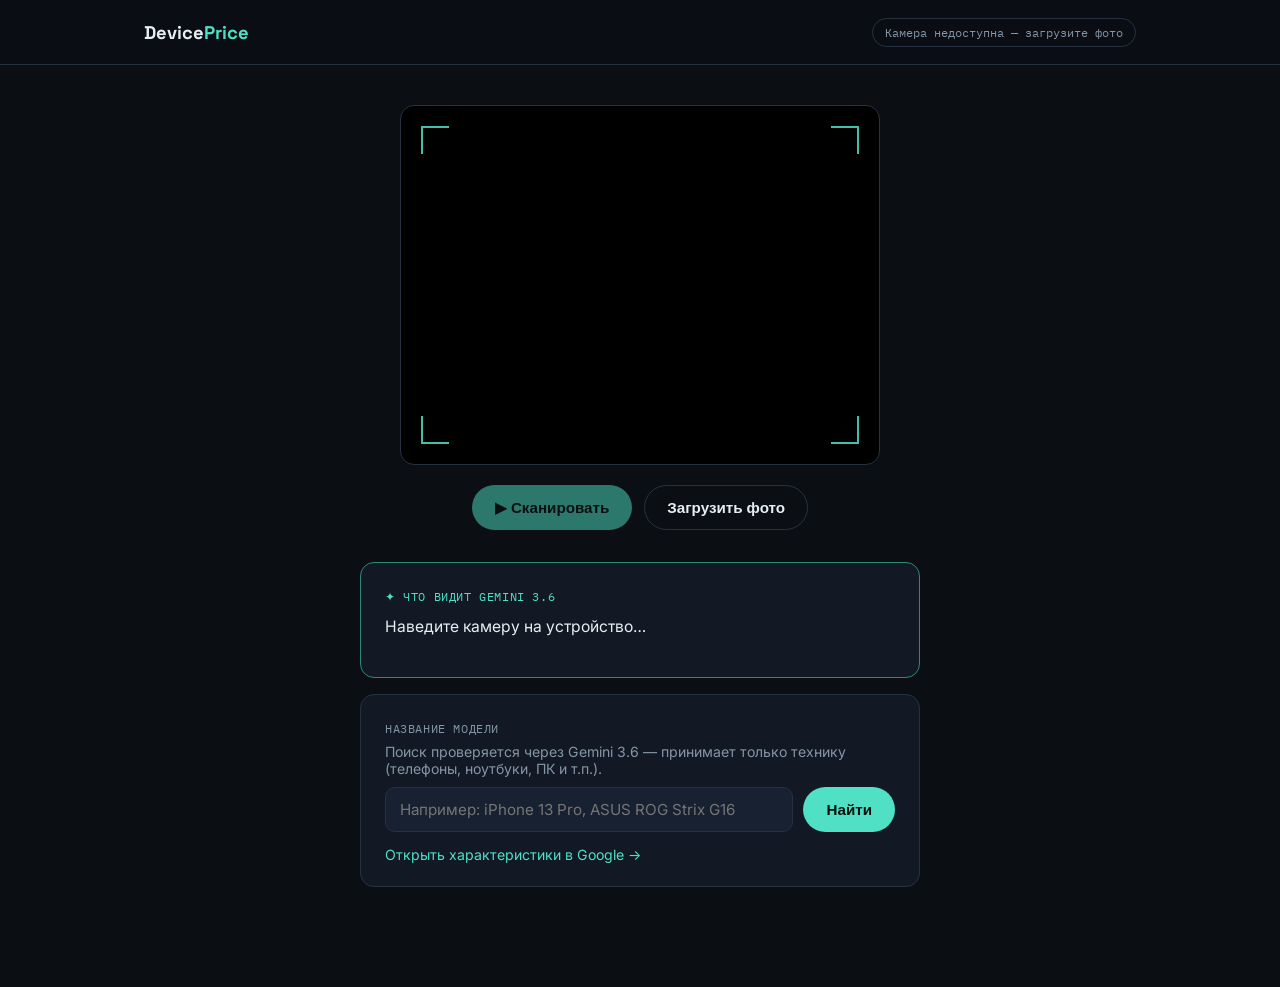
==== frontend/scan.html @ 58c8bab9 "Fix: correct folder structure" ====
<!DOCTYPE html>
<html lang="ru">
<head>
<meta charset="UTF-8">
<meta name="viewport" content="width=device-width, initial-scale=1.0">
<title>Сканер устройства — DevicePrice</title>
<link rel="stylesheet" href="css/style.css">
</head>
<body>

<header class="topbar">
  <div class="wrap topbar-inner">
    <a class="logo" href="index.html">Device<em>Price</em></a>
    <span class="badge" id="statusBadge">Ожидание камеры…</span>
  </div>
</header>

<main class="scan-page wrap">

  <section class="camera-panel">
    <div class="camera-frame">
      <video id="video" autoplay playsinline muted></video>
      <canvas id="canvas" hidden></canvas>
      <div class="scan-overlay">
        <span class="corner tl"></span><span class="corner tr"></span>
        <span class="corner bl"></span><span class="corner br"></span>
      </div>
    </div>
    <div class="camera-controls">
      <button id="captureBtn" class="btn-primary">📸 Сделать снимок</button>
      <label class="btn-ghost file-label">
        Загрузить фото
        <input type="file" id="fileInput" accept="image/*" hidden>
      </label>
    </div>
  </section>

  <section class="result-panel" id="resultPanel" hidden>

    <div class="card gemini-vision-card" id="geminiVisionCard">
      <span class="card-label">✦ Что видит Gemini 3.6</span>
      <p id="geminiVisionText" class="gemini-answer">Наведите камеру на устройство…</p>
    </div>

    <div class="card">
      <span class="card-label">Название модели</span>
      <p class="muted">Поиск проверяется через Gemini 3.6 — принимает только технику (телефоны, ноутбуки, ПК и т.п.).</p>
      <form id="modelForm" class="model-form">
        <input type="text" id="modelInput" placeholder="Например: iPhone 13 Pro, ASUS ROG Strix G16"
               autocomplete="off">
        <button type="submit" class="btn-primary">Найти</button>
      </form>
      <a id="googleLink" class="google-link" target="_blank" rel="noopener" hidden>
        Открыть характеристики в Google →
      </a>
      <p id="lookupError" class="field-error" hidden></p>
    </div>

    <div class="card" id="priceCard" hidden>
      <span class="card-label">Ценовой класс (ML-модель)</span>
      <h2 id="priceClassValue">—</h2>
      <div class="specs-bars" id="probaBars"></div>
      <details class="specs-details">
        <summary>Характеристики, использованные моделью</summary>
        <pre id="featuresUsed"></pre>
      </details>
    </div>

    <div class="card" id="specsCard" hidden>
      <span class="card-label">Характеристики устройства</span>
      <div class="specs-bars" id="specsBars"></div>
    </div>

  </section>

</main>

<script src="js/camera.js"></script>
<script src="js/api.js"></script>
</body>
</html>
---- frontend/css/style.css ----
@import url('https://fonts.googleapis.com/css2?family=Space+Grotesk:wght@500;600;700&family=IBM+Plex+Mono:wght@400;500&family=Inter:wght@400;500&display=swap');

:root {
  --bg: #0B0F14;
  --panel: #121924;
  --panel-2: #182131;
  --line: #263241;
  --text: #E7EEF3;
  --muted: #8496A6;
  --accent: #4FE0C6;
  --accent-dim: #2C8A78;
  --warn: #FF7A54;
  --gold: #F2C14E;
  --radius: 14px;
}

* { box-sizing: border-box; }

html { scroll-behavior: smooth; }

body {
  margin: 0;
  background: var(--bg);
  color: var(--text);
  font-family: 'Inter', system-ui, sans-serif;
  -webkit-font-smoothing: antialiased;
}

h1, h2, h3 { font-family: 'Space Grotesk', sans-serif; margin: 0; letter-spacing: -0.01em; }

.wrap { max-width: 1040px; margin: 0 auto; padding: 0 24px; }

a { color: inherit; text-decoration: none; }

/* ---------- Topbar ---------- */
.topbar { border-bottom: 1px solid var(--line); position: sticky; top: 0; background: rgba(11,15,20,0.85); backdrop-filter: blur(8px); z-index: 10; }
.topbar-inner { display: flex; align-items: center; justify-content: space-between; height: 64px; }
.logo { font-family: 'Space Grotesk', sans-serif; font-weight: 700; font-size: 1.15rem; }
.logo em { font-style: normal; color: var(--accent); }
.badge { font-family: 'IBM Plex Mono', monospace; font-size: 0.75rem; color: var(--muted); border: 1px solid var(--line); padding: 6px 12px; border-radius: 999px; }
.badge.live { color: var(--accent); border-color: var(--accent-dim); }

/* ---------- Buttons ---------- */
.btn-primary, .btn-ghost {
  display: inline-flex; align-items: center; gap: 8px;
  font-family: 'Space Grotesk', sans-serif; font-weight: 600; font-size: 0.95rem;
  padding: 12px 22px; border-radius: 999px; border: 1px solid transparent;
  cursor: pointer; transition: transform 0.15s ease, background 0.15s ease;
}
.btn-primary { background: var(--accent); color: #06110E; }
.btn-primary:hover { transform: translateY(-1px); background: #6DEAD3; }
.btn-primary:active { transform: translateY(0); }
.btn-primary:disabled { opacity: 0.5; cursor: not-allowed; transform: none; }
.btn-ghost { border-color: var(--line); color: var(--text); background: transparent; }
.btn-ghost:hover { border-color: var(--accent-dim); color: var(--accent); }
.file-label { justify-content: center; }

/* ---------- Hero ---------- */
.hero { padding: 96px 24px 64px; max-width: 760px; }
.eyebrow { font-family: 'IBM Plex Mono', monospace; font-size: 0.8rem; color: var(--accent); letter-spacing: 0.04em; }
.hero h1 { font-size: clamp(2rem, 4.5vw, 3.2rem); line-height: 1.12; margin: 18px 0 22px; }
.hero .lead { color: var(--muted); font-size: 1.05rem; line-height: 1.6; max-width: 560px; margin-bottom: 32px; }

/* ---------- Steps ---------- */
.steps { display: grid; grid-template-columns: repeat(4, 1fr); gap: 20px; padding: 40px 24px 100px; }
.step { border-top: 1px solid var(--line); padding-top: 16px; }
.step-num { font-family: 'IBM Plex Mono', monospace; color: var(--accent); font-size: 0.85rem; }
.step h3 { margin: 10px 0 8px; font-size: 1.05rem; }
.step p { color: var(--muted); font-size: 0.9rem; line-height: 1.5; margin: 0; }

@media (max-width: 780px) { .steps { grid-template-columns: 1fr 1fr; } }
@media (max-width: 480px) { .steps { grid-template-columns: 1fr; } }

/* ---------- Scan page ---------- */
.scan-page { padding: 40px 24px 100px; display: grid; gap: 32px; }

.camera-panel { display: flex; flex-direction: column; align-items: center; gap: 20px; }

.camera-frame {
  position: relative; width: 100%; max-width: 480px; aspect-ratio: 4 / 3;
  background: #000; border-radius: var(--radius); overflow: hidden;
  border: 1px solid var(--line);
}
#video, #canvas { width: 100%; height: 100%; object-fit: cover; }

.scan-overlay { position: absolute; inset: 20px; pointer-events: none; }
.corner { position: absolute; width: 28px; height: 28px; border: 2px solid var(--accent); opacity: 0.85; }
.corner.tl { top: 0; left: 0; border-right: none; border-bottom: none; }
.corner.tr { top: 0; right: 0; border-left: none; border-bottom: none; }
.corner.bl { bottom: 0; left: 0; border-right: none; border-top: none; }
.corner.br { bottom: 0; right: 0; border-left: none; border-top: none; }

.camera-controls { display: flex; gap: 12px; flex-wrap: wrap; justify-content: center; }

/* ---------- Result cards ---------- */
.result-panel { display: grid; gap: 16px; max-width: 560px; margin: 0 auto; width: 100%; }

.card {
  background: var(--panel); border: 1px solid var(--line); border-radius: var(--radius);
  padding: 22px 24px;
}
.card-label { font-family: 'IBM Plex Mono', monospace; font-size: 0.75rem; color: var(--muted); text-transform: uppercase; letter-spacing: 0.05em; }
.card h2 { font-size: 1.6rem; margin-top: 8px; }
.muted { color: var(--muted); font-size: 0.88rem; margin: 6px 0 0; }

.model-form { display: flex; gap: 10px; margin-top: 10px; flex-wrap: wrap; }
.model-form input {
  flex: 1; min-width: 200px; background: var(--panel-2); border: 1px solid var(--line);
  border-radius: 10px; padding: 12px 14px; color: var(--text); font-family: 'Inter', sans-serif; font-size: 0.95rem;
}
.model-form input:focus { outline: none; border-color: var(--accent-dim); }

.google-link { display: inline-block; margin-top: 14px; font-size: 0.88rem; color: var(--accent); }
.google-link:hover { text-decoration: underline; }


.specs-details { margin-top: 16px; font-size: 0.85rem; color: var(--muted); }
.specs-details summary { cursor: pointer; color: var(--text); }
.specs-details pre {
  background: var(--panel-2); border-radius: 10px; padding: 12px; margin-top: 10px;
  font-family: 'IBM Plex Mono', monospace; font-size: 0.78rem; overflow-x: auto; color: var(--text);
}

/* ---------- Specs bars (шкалы характеристик) ---------- */
.specs-bars { display: grid; gap: 14px; margin-top: 6px; }
.specs-row { display: grid; gap: 6px; }
.specs-row-head { display: flex; justify-content: space-between; align-items: baseline; font-size: 0.88rem; }
.specs-row-label { color: var(--text); font-weight: 500; }
.specs-row-value { font-family: 'IBM Plex Mono', monospace; color: var(--muted); font-size: 0.8rem; }
.specs-track { height: 10px; background: var(--panel-2); border-radius: 999px; overflow: hidden; border: 1px solid var(--line); }
.specs-fill {
  height: 100%; border-radius: 999px;
  background: linear-gradient(90deg, var(--accent-dim), var(--accent));
  transition: width 0.5s ease;
  width: 0%;
}
.specs-row-percent { font-family: 'IBM Plex Mono', monospace; font-size: 0.72rem; color: var(--accent); text-align: right; margin-top: 2px; }

/* Выделение предсказанного ценового класса среди баров вероятностей */
.specs-row.predicted .specs-row-label { color: var(--accent); font-weight: 700; }
.specs-row.predicted .specs-fill { background: linear-gradient(90deg, var(--gold), var(--accent)); }

.field-error {
  margin-top: 10px; font-size: 0.85rem; color: var(--warn);
  background: rgba(255,122,84,0.1); border: 1px solid var(--warn);
  border-radius: 10px; padding: 10px 14px;
}

/* ---------- Карточка "Что видит Gemini" (мультимодальный ответ на кадр) ---------- */
.gemini-vision-card { border-color: var(--accent-dim); }
.gemini-vision-card .card-label { color: var(--accent); }
.gemini-answer { font-size: 0.98rem; line-height: 1.55; margin-top: 10px; color: var(--text); }

footer { padding: 40px 24px 60px; color: var(--muted); font-size: 0.85rem; border-top: 1px solid var(--line); margin-top: 20px; }
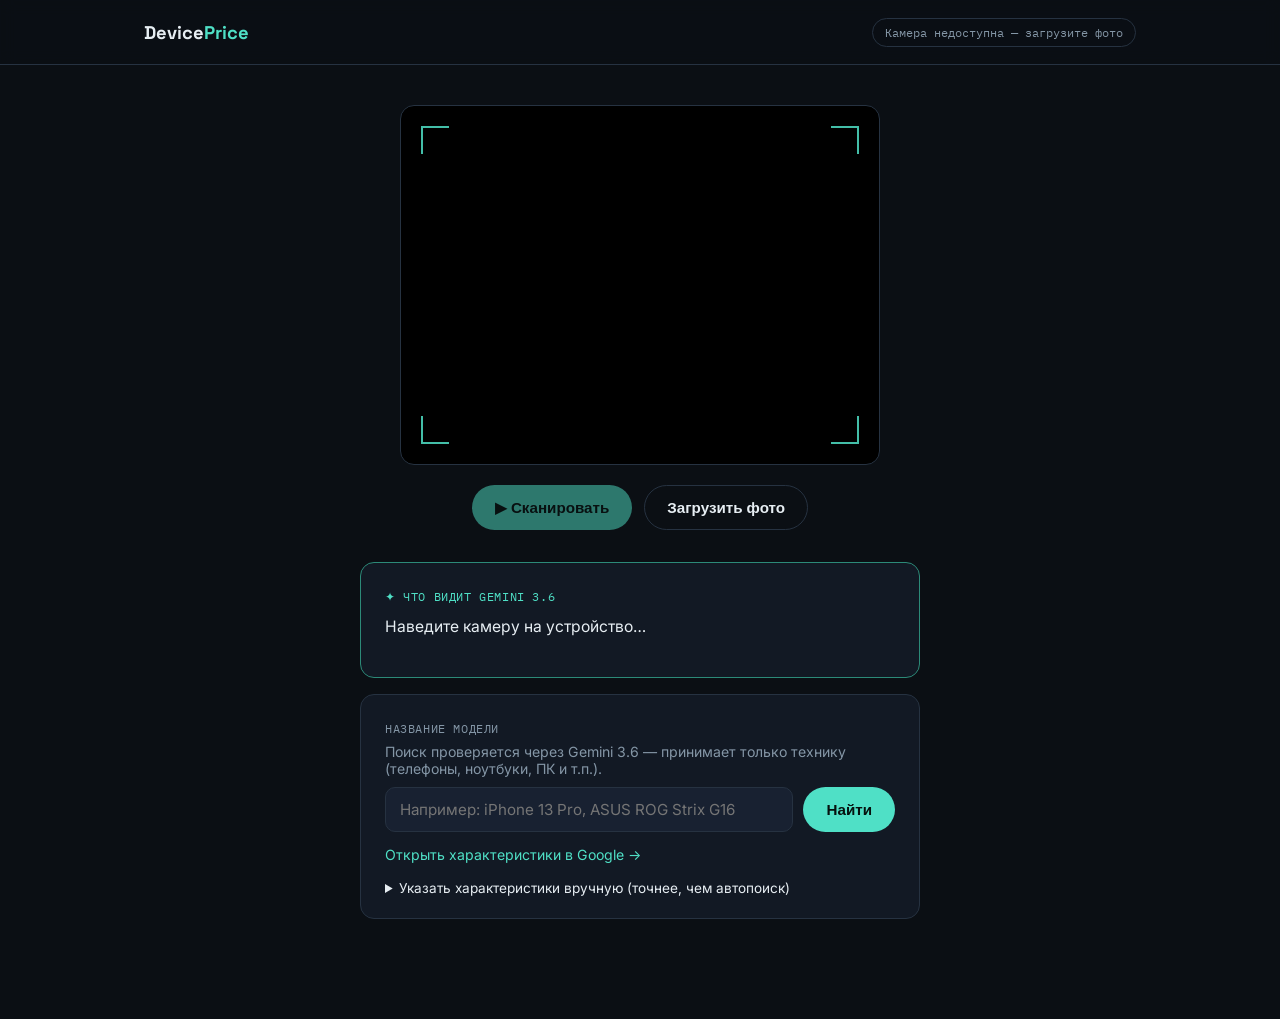
==== commit 45a1d17e: "Fix: realistic defaults + manual specs input" ====
--- a/frontend/scan.html
+++ b/frontend/scan.html
@@ -54,6 +54,17 @@
         Открыть характеристики в Google →
       </a>
       <p id="lookupError" class="field-error" hidden></p>
+
+      <details class="manual-specs">
+        <summary>Указать характеристики вручную (точнее, чем автопоиск)</summary>
+        <p class="muted">Без платного Google API сайт не может сам прочитать характеристики со страницы поиска — впиши то, что видишь на коробке/сайте магазина, и класс станет точным.</p>
+        <div class="manual-specs-grid">
+          <label>RAM (ГБ)<input type="number" id="manualRam" min="0" step="0.5" placeholder="8"></label>
+          <label>Батарея (мА·ч)<input type="number" id="manualBattery" min="0" step="50" placeholder="4500"></label>
+          <label>Память (ГБ)<input type="number" id="manualStorage" min="0" step="1" placeholder="128"></label>
+          <label>Камера (МП)<input type="number" id="manualCamera" min="0" step="1" placeholder="108"></label>
+        </div>
+      </details>
     </div>
 
     <div class="card" id="priceCard" hidden>
--- a/frontend/css/style.css
+++ b/frontend/css/style.css
@@ -151,4 +151,16 @@
 .gemini-vision-card .card-label { color: var(--accent); }
 .gemini-answer { font-size: 0.98rem; line-height: 1.55; margin-top: 10px; color: var(--text); }
 
+/* ---------- Форма ручного ввода характеристик ---------- */
+.manual-specs { margin-top: 16px; font-size: 0.85rem; color: var(--muted); }
+.manual-specs summary { cursor: pointer; color: var(--text); }
+.manual-specs-grid { display: grid; grid-template-columns: 1fr 1fr; gap: 12px; margin-top: 12px; }
+.manual-specs-grid label { display: flex; flex-direction: column; gap: 6px; font-size: 0.8rem; color: var(--muted); }
+.manual-specs-grid input {
+  background: var(--panel-2); border: 1px solid var(--line); border-radius: 10px;
+  padding: 10px 12px; color: var(--text); font-family: 'IBM Plex Mono', monospace; font-size: 0.9rem;
+}
+.manual-specs-grid input:focus { outline: none; border-color: var(--accent-dim); }
+@media (max-width: 480px) { .manual-specs-grid { grid-template-columns: 1fr; } }
+
 footer { padding: 40px 24px 60px; color: var(--muted); font-size: 0.85rem; border-top: 1px solid var(--line); margin-top: 20px; }
